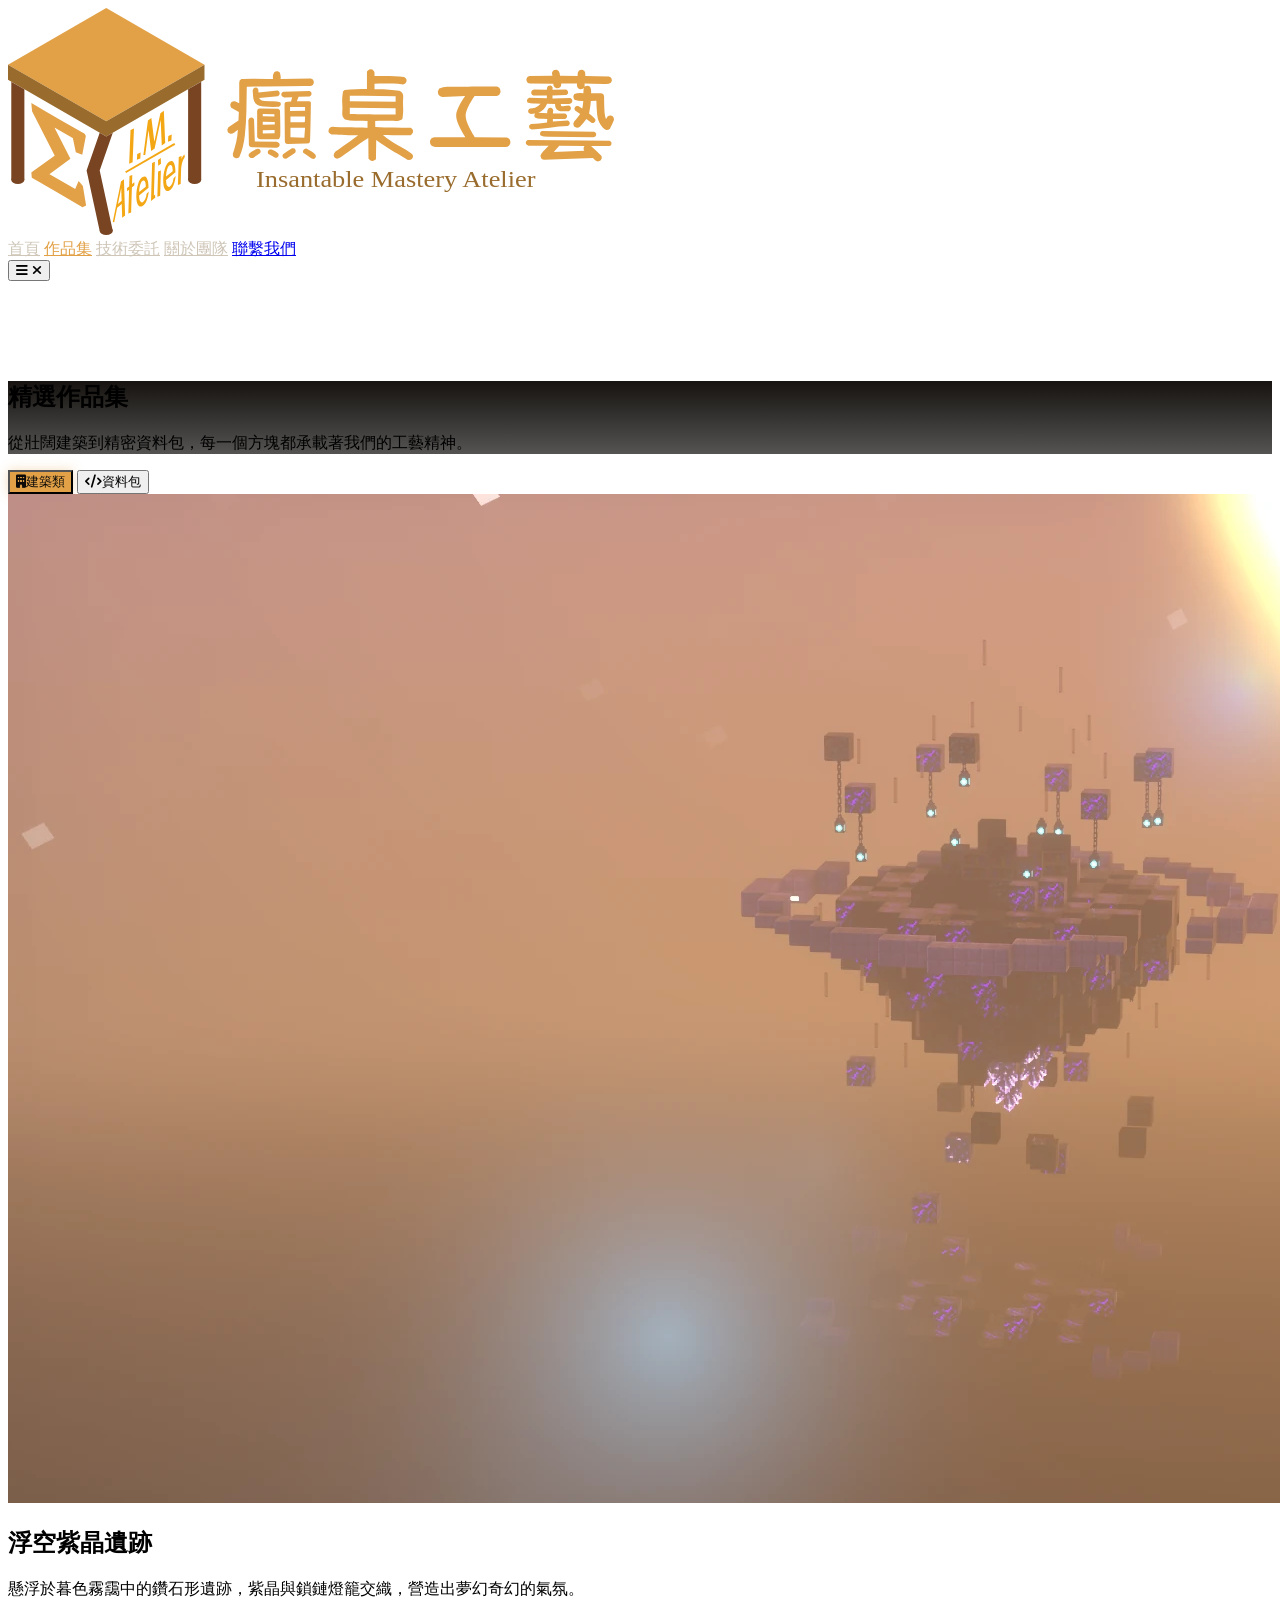
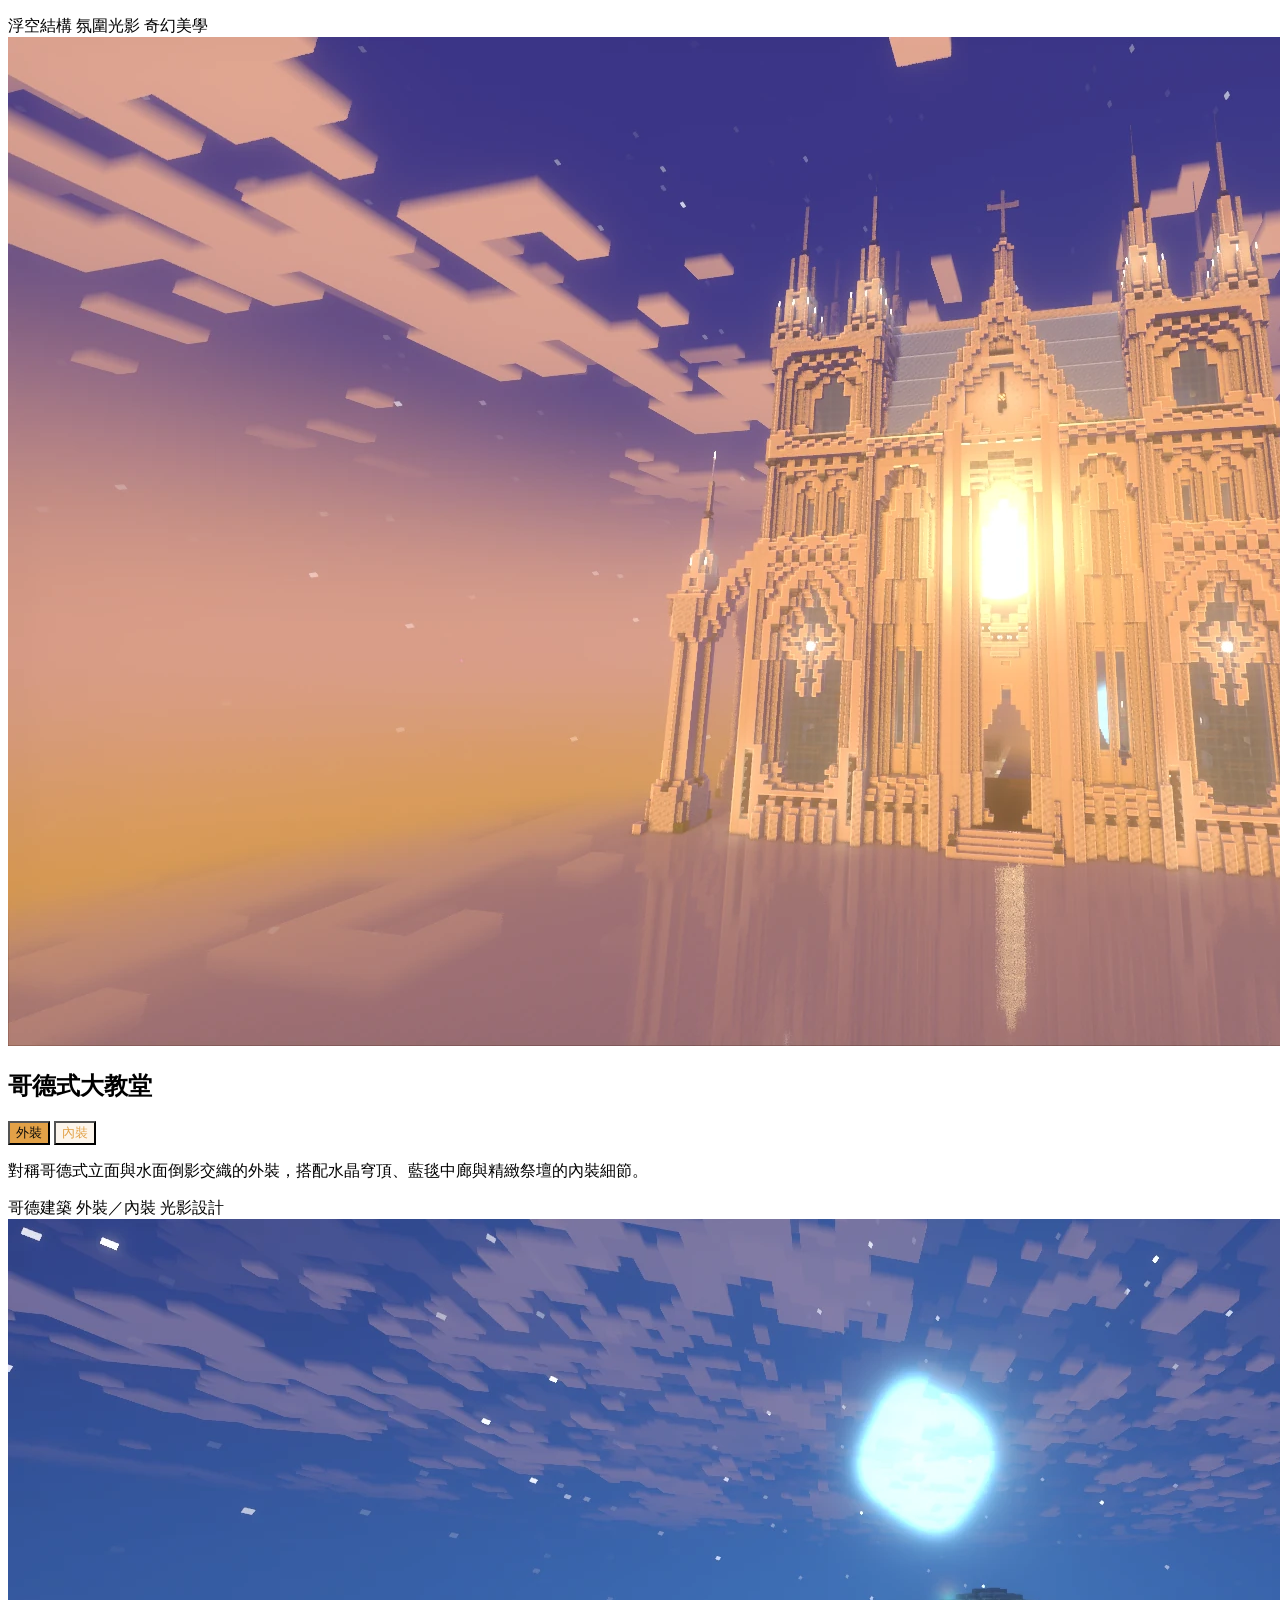
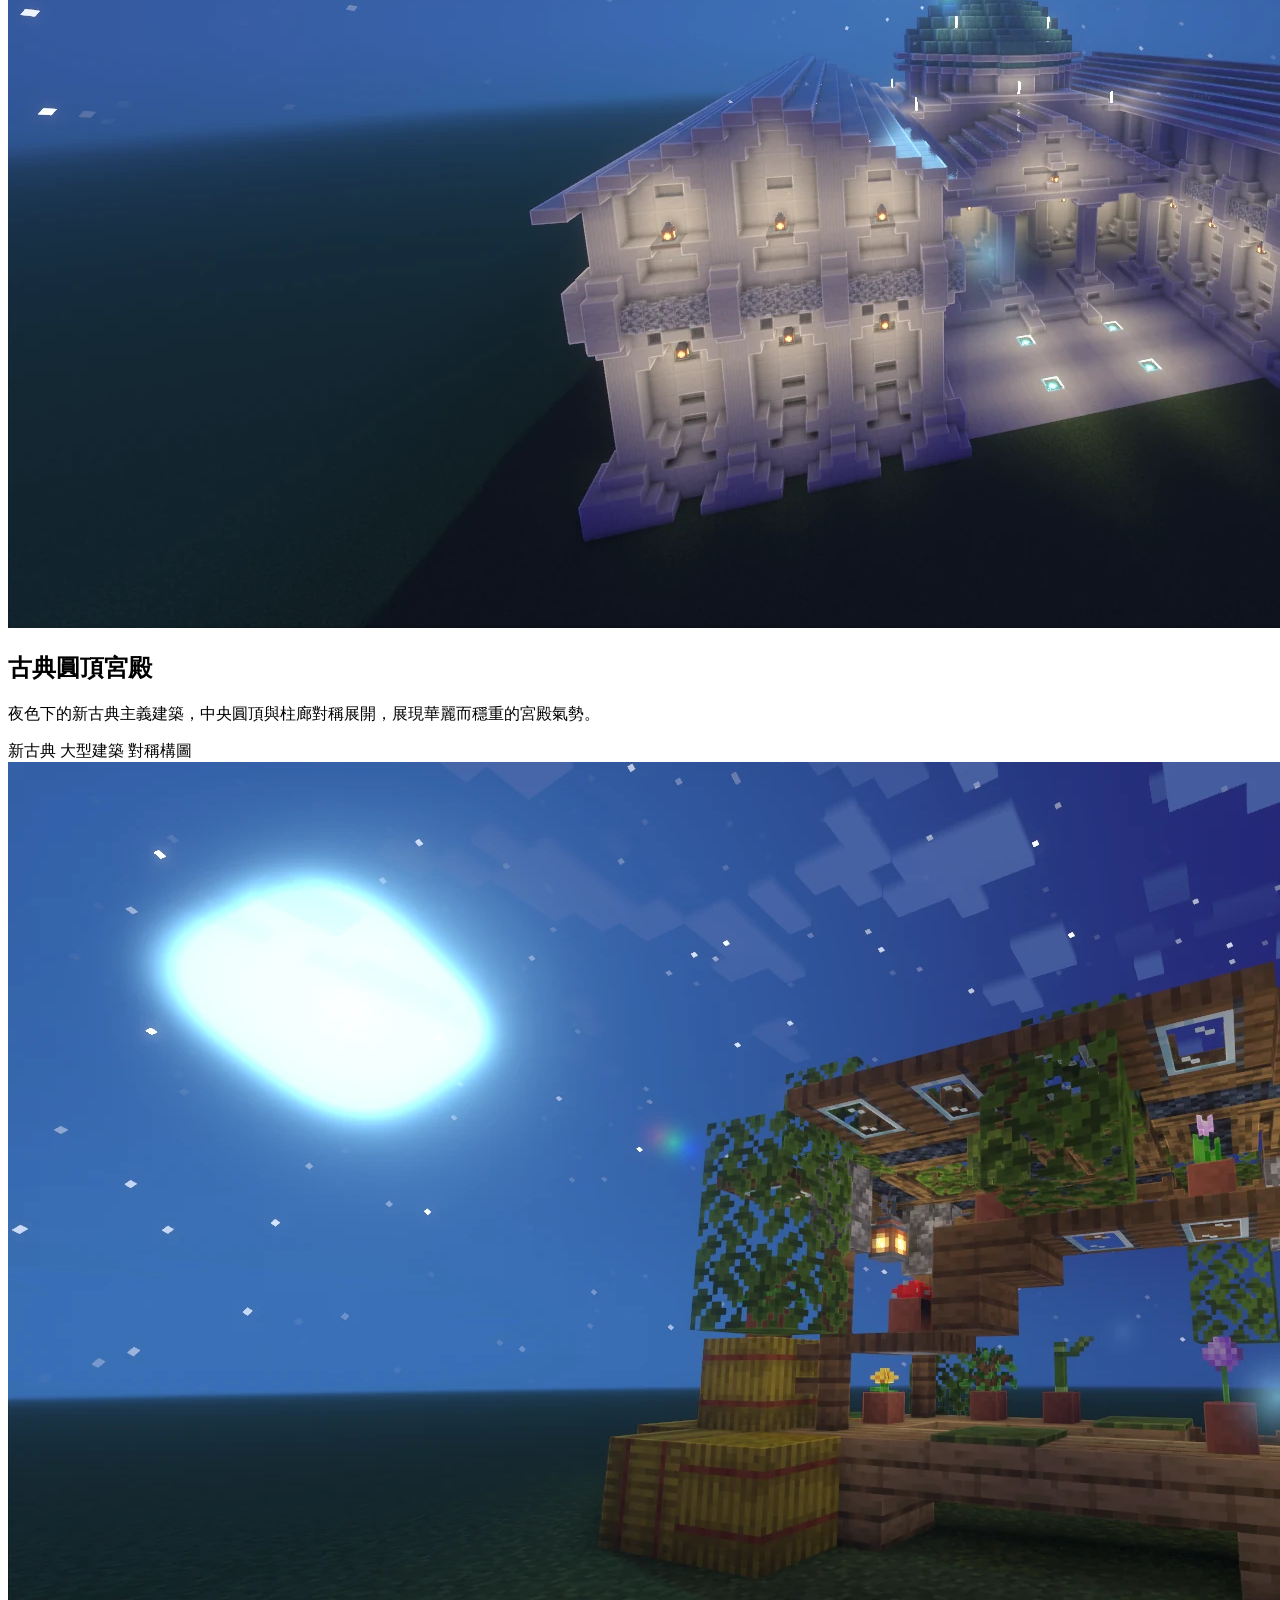
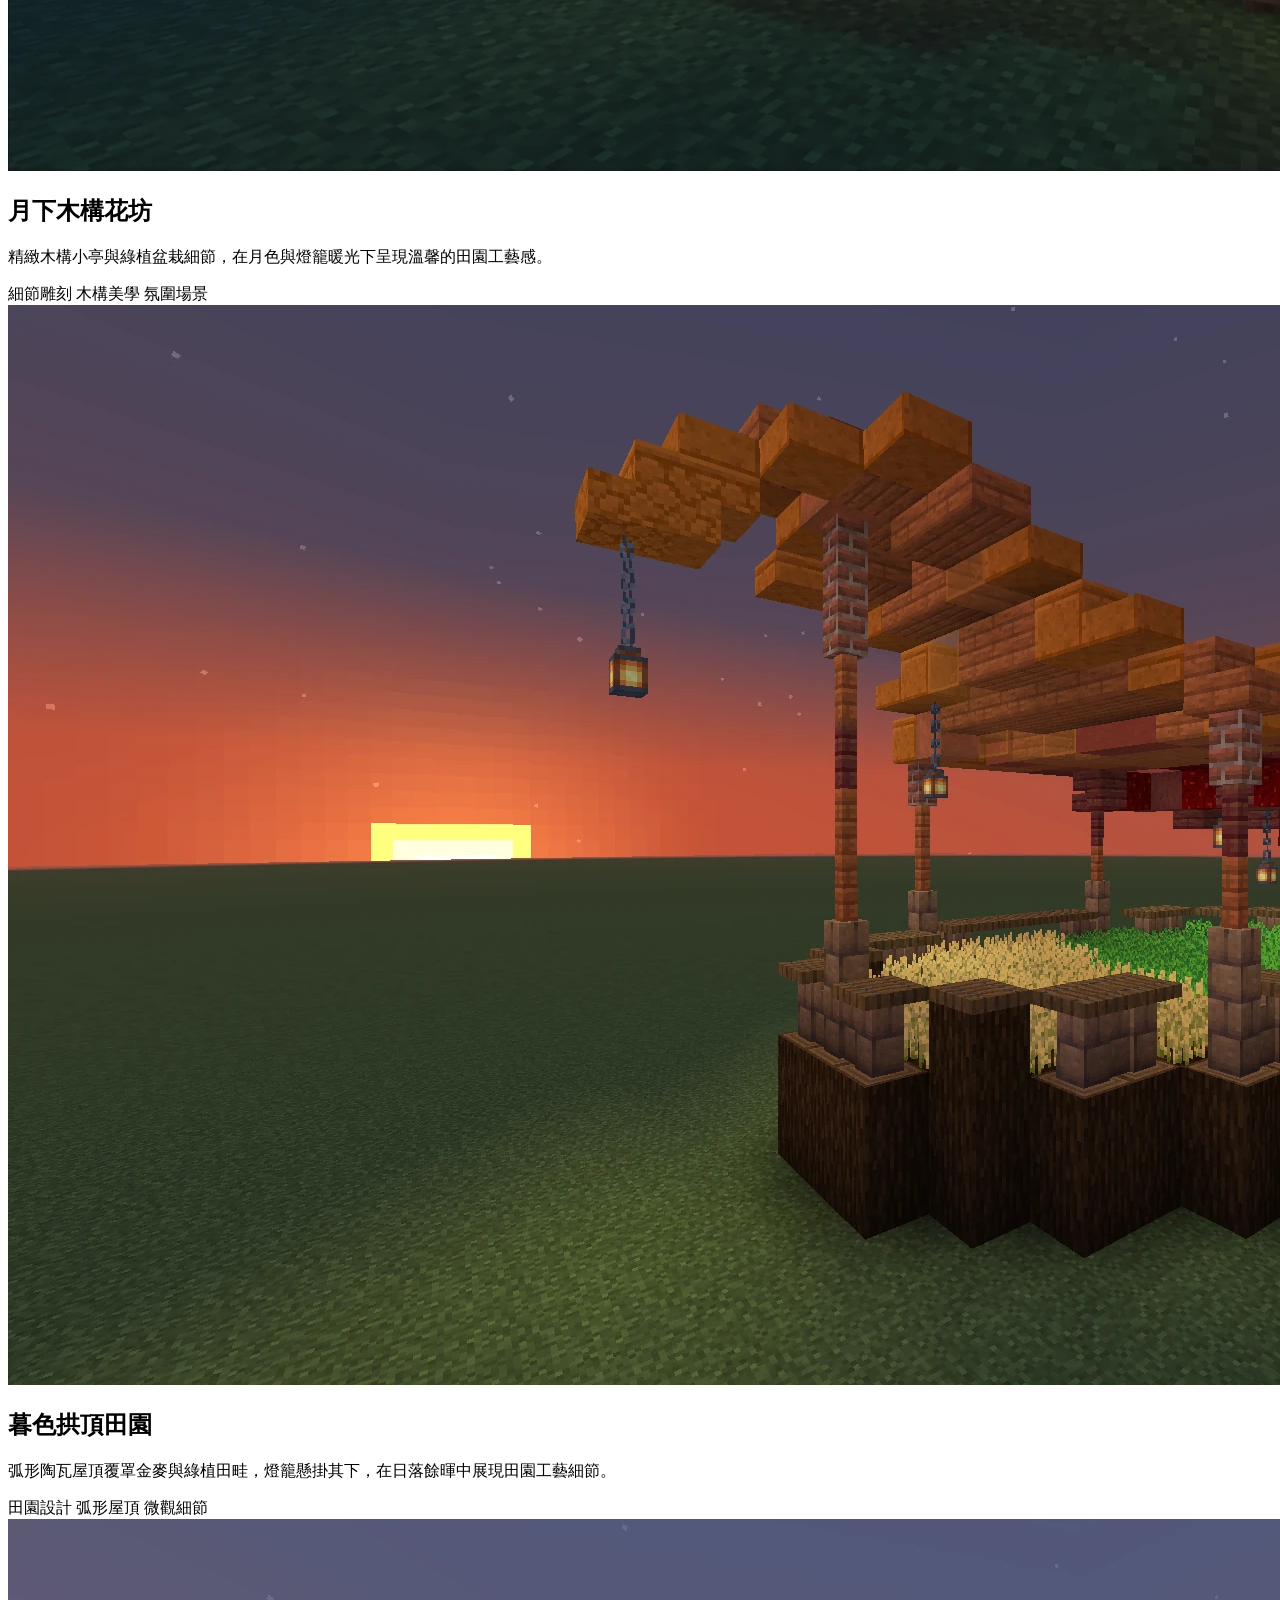
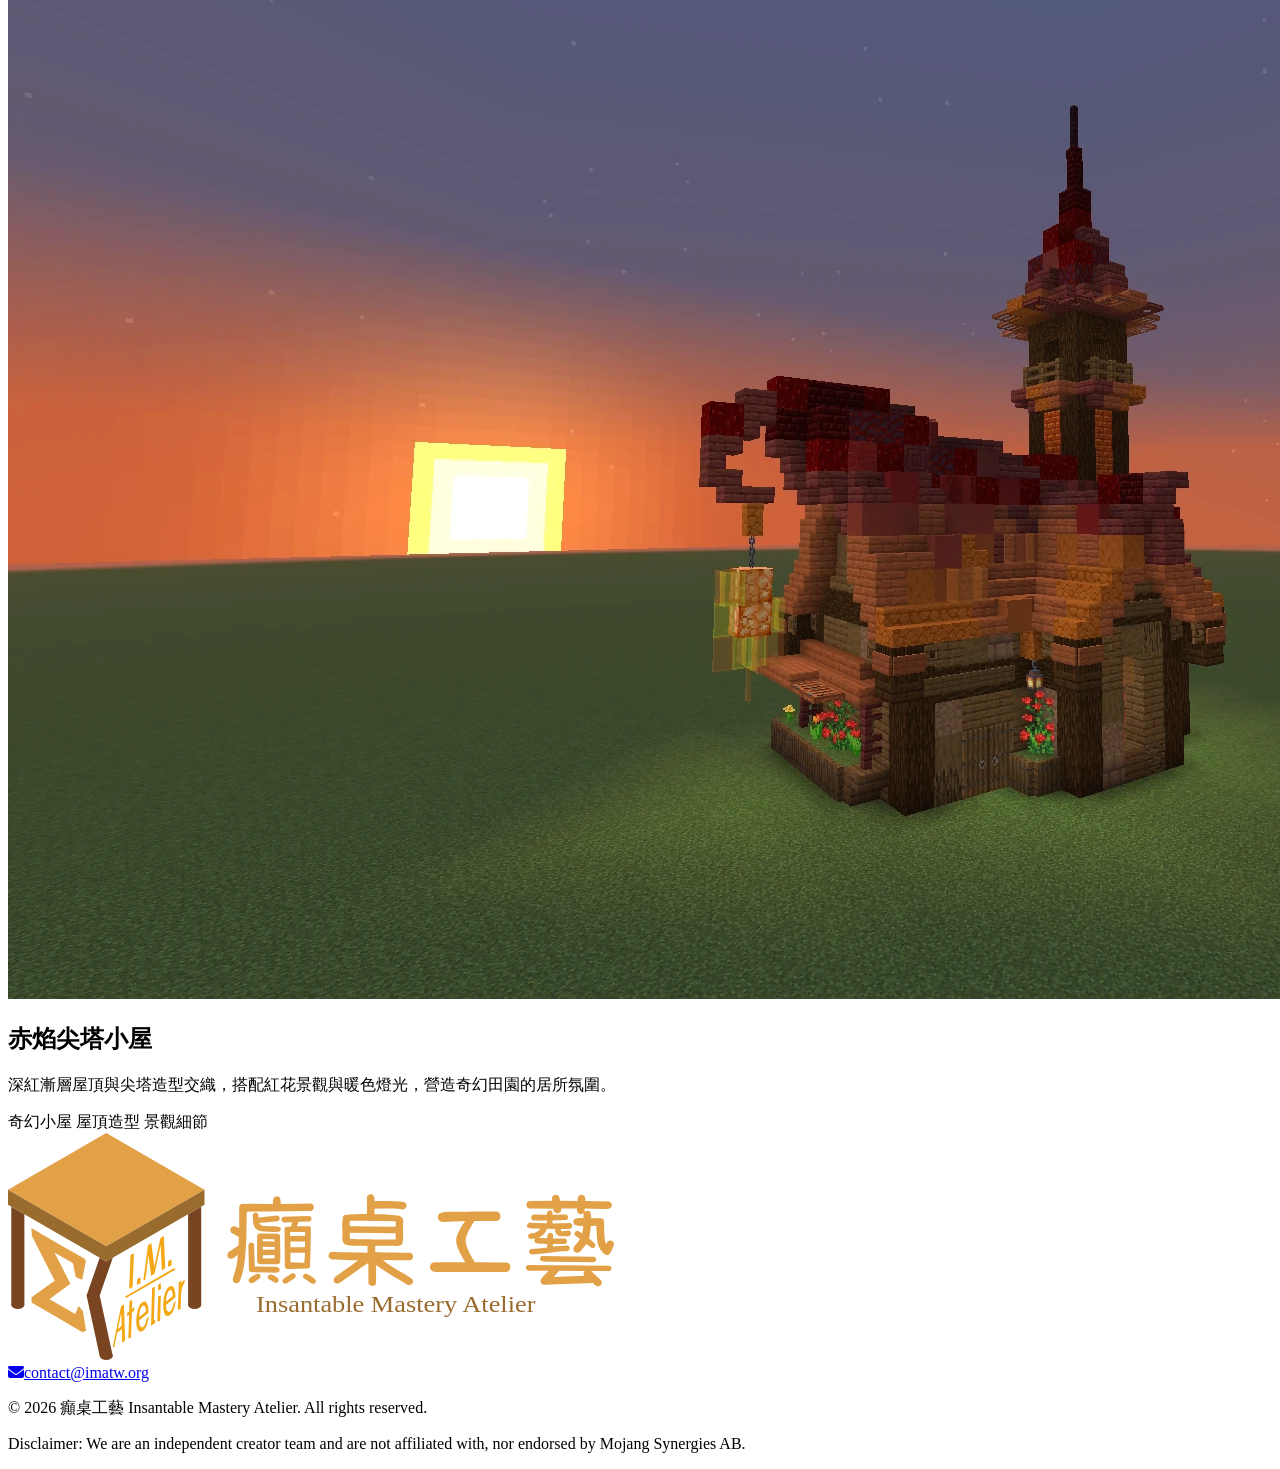
==== portfolio.html @ 4e40b164 "Initial commit" ====
<!DOCTYPE html>
<html lang="zh-Hant">
<head>
  <meta charset="UTF-8">
  <meta name="viewport" content="width=device-width, initial-scale=1.0">
  <meta name="description" content="癲桌工藝 IMA 精選作品集 — 建築類與資料包展示。">
  <title>作品集 | 癲桌工藝 IMA</title>

  <script src="https://cdn.tailwindcss.com"></script>
  <script>
    tailwind.config = {
      theme: {
        extend: {
          colors: {
            slate: {
              100: '#f5f0e8',
              300: '#cfc6b8',
              400: '#a89f90',
              500: '#7a7368',
              600: '#5c564c',
              800: '#2a241c',
              900: '#161310',
              950: '#0c0b09',
            },
            emerald: {
              400: '#f0c878',
              500: '#ebb86a',
              600: '#e2a147',
              800: '#996b2c',
              950: '#1f160c',
            },
            amber: {
              500: '#996b2c',
              600: '#7a5520',
            }
          }
        }
      }
    }
  </script>

  <link rel="icon" type="image/webp" href="assets/imgs/favicon.webp">
  <link rel="stylesheet" href="https://cdnjs.cloudflare.com/ajax/libs/font-awesome/6.5.1/css/all.min.css">
  <link rel="stylesheet" href="style.css">
</head>
<body class="bg-slate-950 text-slate-100 antialiased">

  <header id="navbar" class="fixed top-0 left-0 right-0 z-50 transition-all duration-300 navbar-scrolled">
    <nav class="max-w-7xl mx-auto px-4 sm:px-6 lg:px-8">
      <div class="flex items-center justify-between h-16 lg:h-20">

        <a href="index.html" class="flex items-center group">
          <img src="assets/imgs/Logos/logo1.svg" alt="癲桌工藝 I.M. Atelier" class="h-10 lg:h-12 w-auto group-hover:opacity-90 transition-opacity">
        </a>

        <div class="hidden md:flex items-center gap-8">
          <a href="index.html" class="nav-link text-sm font-medium">首頁</a>
          <a href="portfolio.html" class="nav-link nav-link-active text-sm font-medium">作品集</a>
          <a href="services.html" class="nav-link text-sm font-medium">技術委託</a>
          <a href="team.html" class="nav-link text-sm font-medium">關於團隊</a>
          <a href="mailto:contact@imatw.org"
             class="bg-emerald-600 hover:bg-emerald-500 text-slate-950 px-5 py-2 rounded-md text-sm font-semibold shadow-neon-emerald transition-all">
            聯繫我們
          </a>
        </div>

        <button id="mobile-menu-btn"
                class="md:hidden text-slate-300 hover:text-emerald-500 transition-colors p-2"
                aria-label="開啟選單"
                aria-expanded="false">
          <i id="menu-icon" class="fa-solid fa-bars text-xl"></i>
          <i id="close-icon" class="fa-solid fa-xmark text-xl hidden"></i>
        </button>
      </div>

      <div id="mobile-menu" class="mobile-menu md:hidden">
        <div class="flex flex-col gap-3 bg-slate-900/95 rounded-lg p-4 border border-emerald-600/20 shadow-lg">
          <a href="index.html" class="nav-link py-2 px-3 rounded">首頁</a>
          <a href="portfolio.html" class="nav-link nav-link-active py-2 px-3 rounded">作品集</a>
          <a href="services.html" class="nav-link py-2 px-3 rounded">技術委託</a>
          <a href="team.html" class="nav-link py-2 px-3 rounded">關於團隊</a>
          <a href="mailto:contact@imatw.org"
             class="bg-emerald-600 hover:bg-emerald-500 text-slate-950 px-5 py-2.5 rounded-md text-sm font-semibold text-center shadow-neon-emerald transition-all mt-1">
            聯繫我們
          </a>
        </div>
      </div>
    </nav>
  </header>

  <main class="page-main">
    <section class="page-banner bg-slate-900 border-b border-slate-800">
      <div class="max-w-7xl mx-auto px-4 sm:px-6 lg:px-8 py-16 text-center">
        <h1 class="text-3xl sm:text-4xl font-bold text-slate-100 mb-3">精選作品集</h1>
        <p class="text-slate-400 max-w-xl mx-auto">從壯闊建築到精密資料包，每一個方塊都承載著我們的工藝精神。</p>
      </div>
    </section>

    <section class="py-16 lg:py-24 bg-slate-950">
      <div class="max-w-7xl mx-auto px-4 sm:px-6 lg:px-8">

        <div class="flex flex-wrap justify-center gap-3 mb-10">
          <button class="tab-btn active px-6 py-2.5 rounded-md text-sm font-semibold bg-slate-900 text-slate-400"
                  data-tab="builds">
            <i class="fa-solid fa-building mr-2"></i>建築類
          </button>
          <button class="tab-btn px-6 py-2.5 rounded-md text-sm font-semibold bg-slate-900 text-slate-400"
                  data-tab="datapacks">
            <i class="fa-solid fa-code mr-2"></i>資料包
          </button>
        </div>

        <div id="panel-builds" class="portfolio-panel active">
          <div class="grid md:grid-cols-2 gap-8">

            <!-- Build 1 -->
            <article class="bg-slate-900 rounded-lg overflow-hidden card-lift shadow-neon-emerald border border-slate-800">
              <button type="button" class="lightbox-trigger aspect-video overflow-hidden w-full cursor-zoom-in block relative group" data-lightbox-src="assets/imgs/Builds/Build1.webp" data-lightbox-alt="浮空紫晶遺跡">
                <img src="assets/imgs/Builds/Build1.webp"
                     alt="浮空紫晶遺跡"
                     loading="lazy"
                     class="w-full h-full object-cover group-hover:scale-105 transition-transform duration-500 pointer-events-none">
                <span class="lightbox-hint"><i class="fa-solid fa-magnifying-glass-plus"></i></span>
              </button>
              <div class="p-6">
                <h2 class="text-xl font-bold text-slate-100 mb-2">浮空紫晶遺跡</h2>
                <p class="text-slate-400 text-sm leading-relaxed">
                  懸浮於暮色霧靄中的鑽石形遺跡，紫晶與鎖鏈燈籠交織，營造出夢幻奇幻的氣氛。
                </p>
                <div class="flex flex-wrap gap-2 mt-4">
                  <span class="text-xs bg-emerald-600/20 text-emerald-500 px-3 py-1 rounded-full">浮空結構</span>
                  <span class="text-xs bg-emerald-600/20 text-emerald-500 px-3 py-1 rounded-full">氛圍光影</span>
                  <span class="text-xs bg-emerald-600/20 text-emerald-500 px-3 py-1 rounded-full">奇幻美學</span>
                </div>
              </div>
            </article>

            <!-- Build 2：外裝 / 內裝 -->
            <article class="bg-slate-900 rounded-lg overflow-hidden card-lift shadow-neon-emerald border border-slate-800" data-build-view>
              <button type="button" class="lightbox-trigger aspect-video overflow-hidden relative w-full cursor-zoom-in block group" data-lightbox-dynamic="true">
                <img src="assets/imgs/Builds/Build2.webp"
                     alt="哥德式大教堂 — 外裝"
                     loading="lazy"
                     data-view="exterior"
                     class="build-view-img active absolute inset-0 w-full h-full object-cover pointer-events-none">
                <img src="assets/imgs/Builds/Build2Inside.webp"
                     alt="哥德式大教堂 — 內裝"
                     loading="lazy"
                     data-view="interior"
                     class="build-view-img absolute inset-0 w-full h-full object-cover pointer-events-none">
                <span class="lightbox-hint"><i class="fa-solid fa-magnifying-glass-plus"></i></span>
              </button>
              <div class="p-6">
                <div class="flex items-center justify-between gap-3 mb-3 flex-wrap">
                  <h2 class="text-xl font-bold text-slate-100">哥德式大教堂</h2>
                  <div class="flex gap-2">
                    <button type="button" class="build-view-btn active text-xs px-3 py-1 rounded-full font-semibold" data-view="exterior">外裝</button>
                    <button type="button" class="build-view-btn text-xs px-3 py-1 rounded-full font-semibold" data-view="interior">內裝</button>
                  </div>
                </div>
                <p class="text-slate-400 text-sm leading-relaxed">
                  對稱哥德式立面與水面倒影交織的外裝，搭配水晶穹頂、藍毯中廊與精緻祭壇的內裝細節。
                </p>
                <div class="flex flex-wrap gap-2 mt-4">
                  <span class="text-xs bg-amber-600/20 text-amber-500 px-3 py-1 rounded-full">哥德建築</span>
                  <span class="text-xs bg-amber-600/20 text-amber-500 px-3 py-1 rounded-full">外裝／內裝</span>
                  <span class="text-xs bg-amber-600/20 text-amber-500 px-3 py-1 rounded-full">光影設計</span>
                </div>
              </div>
            </article>

            <!-- Build 3 -->
            <article class="bg-slate-900 rounded-lg overflow-hidden card-lift shadow-neon-emerald border border-slate-800">
              <button type="button" class="lightbox-trigger aspect-video overflow-hidden w-full cursor-zoom-in block relative group" data-lightbox-src="assets/imgs/Builds/Build3.webp" data-lightbox-alt="古典圓頂宮殿">
                <img src="assets/imgs/Builds/Build3.webp"
                     alt="古典圓頂宮殿"
                     loading="lazy"
                     class="w-full h-full object-cover group-hover:scale-105 transition-transform duration-500 pointer-events-none">
                <span class="lightbox-hint"><i class="fa-solid fa-magnifying-glass-plus"></i></span>
              </button>
              <div class="p-6">
                <h2 class="text-xl font-bold text-slate-100 mb-2">古典圓頂宮殿</h2>
                <p class="text-slate-400 text-sm leading-relaxed">
                  夜色下的新古典主義建築，中央圓頂與柱廊對稱展開，展現華麗而穩重的宮殿氣勢。
                </p>
                <div class="flex flex-wrap gap-2 mt-4">
                  <span class="text-xs bg-emerald-600/20 text-emerald-500 px-3 py-1 rounded-full">新古典</span>
                  <span class="text-xs bg-emerald-600/20 text-emerald-500 px-3 py-1 rounded-full">大型建築</span>
                  <span class="text-xs bg-emerald-600/20 text-emerald-500 px-3 py-1 rounded-full">對稱構圖</span>
                </div>
              </div>
            </article>

            <!-- Build 4 -->
            <article class="bg-slate-900 rounded-lg overflow-hidden card-lift shadow-neon-emerald border border-slate-800">
              <button type="button" class="lightbox-trigger aspect-video overflow-hidden w-full cursor-zoom-in block relative group" data-lightbox-src="assets/imgs/Builds/Build4.webp" data-lightbox-alt="月下木構花坊">
                <img src="assets/imgs/Builds/Build4.webp"
                     alt="月下木構花坊"
                     loading="lazy"
                     class="w-full h-full object-cover group-hover:scale-105 transition-transform duration-500 pointer-events-none">
                <span class="lightbox-hint"><i class="fa-solid fa-magnifying-glass-plus"></i></span>
              </button>
              <div class="p-6">
                <h2 class="text-xl font-bold text-slate-100 mb-2">月下木構花坊</h2>
                <p class="text-slate-400 text-sm leading-relaxed">
                  精緻木構小亭與綠植盆栽細節，在月色與燈籠暖光下呈現溫馨的田園工藝感。
                </p>
                <div class="flex flex-wrap gap-2 mt-4">
                  <span class="text-xs bg-emerald-600/20 text-emerald-500 px-3 py-1 rounded-full">細節雕刻</span>
                  <span class="text-xs bg-emerald-600/20 text-emerald-500 px-3 py-1 rounded-full">木構美學</span>
                  <span class="text-xs bg-emerald-600/20 text-emerald-500 px-3 py-1 rounded-full">氛圍場景</span>
                </div>
              </div>
            </article>

            <!-- Build 5 -->
            <article class="bg-slate-900 rounded-lg overflow-hidden card-lift shadow-neon-emerald border border-slate-800">
              <button type="button" class="lightbox-trigger aspect-video overflow-hidden w-full cursor-zoom-in block relative group" data-lightbox-src="assets/imgs/Builds/Build5.webp" data-lightbox-alt="暮色拱頂田園">
                <img src="assets/imgs/Builds/Build5.webp"
                     alt="暮色拱頂田園"
                     loading="lazy"
                     class="w-full h-full object-cover group-hover:scale-105 transition-transform duration-500 pointer-events-none">
                <span class="lightbox-hint"><i class="fa-solid fa-magnifying-glass-plus"></i></span>
              </button>
              <div class="p-6">
                <h2 class="text-xl font-bold text-slate-100 mb-2">暮色拱頂田園</h2>
                <p class="text-slate-400 text-sm leading-relaxed">
                  弧形陶瓦屋頂覆罩金麥與綠植田畦，燈籠懸掛其下，在日落餘暉中展現田園工藝細節。
                </p>
                <div class="flex flex-wrap gap-2 mt-4">
                  <span class="text-xs bg-emerald-600/20 text-emerald-500 px-3 py-1 rounded-full">田園設計</span>
                  <span class="text-xs bg-emerald-600/20 text-emerald-500 px-3 py-1 rounded-full">弧形屋頂</span>
                  <span class="text-xs bg-emerald-600/20 text-emerald-500 px-3 py-1 rounded-full">微觀細節</span>
                </div>
              </div>
            </article>

            <!-- Build 6 -->
            <article class="bg-slate-900 rounded-lg overflow-hidden card-lift shadow-neon-emerald border border-slate-800">
              <button type="button" class="lightbox-trigger aspect-video overflow-hidden w-full cursor-zoom-in block relative group" data-lightbox-src="assets/imgs/Builds/Build6.webp" data-lightbox-alt="赤焰尖塔小屋">
                <img src="assets/imgs/Builds/Build6.webp"
                     alt="赤焰尖塔小屋"
                     loading="lazy"
                     class="w-full h-full object-cover group-hover:scale-105 transition-transform duration-500 pointer-events-none">
                <span class="lightbox-hint"><i class="fa-solid fa-magnifying-glass-plus"></i></span>
              </button>
              <div class="p-6">
                <h2 class="text-xl font-bold text-slate-100 mb-2">赤焰尖塔小屋</h2>
                <p class="text-slate-400 text-sm leading-relaxed">
                  深紅漸層屋頂與尖塔造型交織，搭配紅花景觀與暖色燈光，營造奇幻田園的居所氛圍。
                </p>
                <div class="flex flex-wrap gap-2 mt-4">
                  <span class="text-xs bg-amber-600/20 text-amber-500 px-3 py-1 rounded-full">奇幻小屋</span>
                  <span class="text-xs bg-amber-600/20 text-amber-500 px-3 py-1 rounded-full">屋頂造型</span>
                  <span class="text-xs bg-amber-600/20 text-amber-500 px-3 py-1 rounded-full">景觀細節</span>
                </div>
              </div>
            </article>

          </div>
        </div>

        <div id="panel-datapacks" class="portfolio-panel">
          <div class="grid md:grid-cols-2 gap-8">

            <article class="bg-slate-900 rounded-lg overflow-hidden card-lift shadow-neon-emerald border border-slate-800 md:col-span-2 max-w-3xl mx-auto w-full">
              <button type="button" class="lightbox-trigger aspect-video overflow-hidden w-full cursor-zoom-in block relative group" data-lightbox-src="assets/imgs/Datapack/VillagerRun.webp" data-lightbox-alt="Villager Run — 速通精靈">
                <img src="assets/imgs/Datapack/VillagerRun.webp"
                     alt="Villager Run — 速通精靈"
                     loading="lazy"
                     class="w-full h-full object-cover group-hover:scale-105 transition-transform duration-500 pointer-events-none">
                <span class="lightbox-hint"><i class="fa-solid fa-magnifying-glass-plus"></i></span>
              </button>
              <div class="p-6">
                <h2 class="text-xl font-bold text-slate-100 mb-2">Villager Run · 速通精靈</h2>
                <p class="text-slate-400 text-sm leading-relaxed mb-4">
                  村民速通挑戰資料包：即時計時、目標追蹤與關卡流程整合，把村莊跑酷打造成可量化的競技體驗。
                </p>
                <div class="flex flex-wrap gap-2">
                  <span class="text-xs bg-emerald-600/20 text-emerald-500 px-3 py-1 rounded-full">速通計時</span>
                  <span class="text-xs bg-emerald-600/20 text-emerald-500 px-3 py-1 rounded-full">資料包機制</span>
                  <span class="text-xs bg-emerald-600/20 text-emerald-500 px-3 py-1 rounded-full">HUD 整合</span>
                </div>
              </div>
            </article>

          </div>
        </div>

      </div>
    </section>
  </main>

  <!-- Lightbox -->
  <div id="lightbox" class="lightbox" hidden aria-hidden="true" role="dialog" aria-modal="true" aria-label="圖片預覽">
    <button type="button" id="lightbox-close" class="lightbox-close" aria-label="關閉預覽">
      <i class="fa-solid fa-xmark"></i>
    </button>
    <img id="lightbox-img" src="" alt="">
    <p id="lightbox-caption" class="lightbox-caption"></p>
  </div>

  <footer class="bg-slate-900 border-t border-slate-800 py-12">
    <div class="max-w-7xl mx-auto px-4 sm:px-6 lg:px-8 text-center">
      <div class="flex items-center justify-center mb-4">
        <img src="assets/imgs/Logos/logo1.svg" alt="癲桌工藝 I.M. Atelier" class="h-10 w-auto">
      </div>

      <a href="mailto:contact@imatw.org"
         class="text-emerald-500 hover:text-emerald-400 transition-colors text-sm inline-flex items-center gap-2 mb-6">
        <i class="fa-solid fa-envelope"></i>contact@imatw.org
      </a>

      <p class="text-slate-500 text-xs mb-2">
        © 2026 癲桌工藝 Insantable Mastery Atelier. All rights reserved.
      </p>
      <p class="text-slate-600 text-[11px] max-w-lg mx-auto leading-relaxed">
        Disclaimer: We are an independent creator team and are not affiliated with, nor endorsed by Mojang Synergies AB.
      </p>
    </div>
  </footer>

  <script src="script.js"></script>
</body>
</html>
---- style.css ----
/* ============================================
   癲桌工藝 IMA — Custom Styles
   Palette: #e2a147 (primary) · #996b2c (secondary)
   ============================================ */

:root {
  --bg-primary: #0c0b09;
  --bg-card: #161310;
  --brand: #e2a147;
  --brand-light: #ebb86a;
  --brand-dark: #c9892e;
  --brand-glow: rgba(226, 161, 71, 0.5);
  --brand-glow-soft: rgba(226, 161, 71, 0.22);
  --brand-shadow: rgba(226, 161, 71, 0.35);
  --accent: #996b2c;
  --accent-deep: #7a5520;
  --text-primary: #f5f0e8;
  --text-muted: #a89f90;
  --scrollbar-track: #161310;
  --scrollbar-thumb: #996b2c;
  --scrollbar-thumb-hover: #e2a147;
}

html {
  scroll-behavior: smooth;
}

/* ── Neon Text (gold glow) ── */
.neon-text-emerald {
  color: var(--brand);
  text-shadow:
    0 0 10px var(--brand-glow),
    0 0 20px var(--brand-glow-soft),
    0 0 40px rgba(226, 161, 71, 0.12);
}

/* ── Hover Glow ── */
.shadow-neon-emerald {
  transition: box-shadow 0.3s ease, transform 0.3s ease;
}

.shadow-neon-emerald:hover {
  box-shadow: 0 0 15px var(--brand-shadow);
}

/* ── Custom Scrollbar ── */
::-webkit-scrollbar {
  width: 10px;
}

::-webkit-scrollbar-track {
  background: var(--scrollbar-track);
}

::-webkit-scrollbar-thumb {
  background: var(--scrollbar-thumb);
  border-radius: 5px;
  border: 2px solid var(--scrollbar-track);
}

::-webkit-scrollbar-thumb:hover {
  background: var(--scrollbar-thumb-hover);
}

* {
  scrollbar-width: thin;
  scrollbar-color: var(--scrollbar-thumb) var(--scrollbar-track);
}

/* ── Navbar Glassmorphism ── */
#navbar nav {
  position: relative;
}

.navbar-scrolled {
  backdrop-filter: blur(12px);
  -webkit-backdrop-filter: blur(12px);
  background-color: rgba(12, 11, 9, 0.85) !important;
  border-bottom: 1px solid rgba(226, 161, 71, 0.12);
}

/* ── Mobile Menu (absolute: closed = no height) ── */
.mobile-menu {
  position: absolute;
  left: 1rem;
  right: 1rem;
  top: 100%;
  z-index: 60;
  max-height: 0;
  overflow: hidden;
  opacity: 0;
  visibility: hidden;
  pointer-events: none;
  padding-bottom: 0;
  transform: translateY(-6px);
  transition: opacity 0.25s ease, visibility 0.25s ease, transform 0.25s ease, max-height 0.25s ease;
}

.mobile-menu.open {
  max-height: 24rem;
  opacity: 1;
  visibility: visible;
  pointer-events: auto;
  padding-bottom: 1rem;
  transform: translateY(0);
}

@media (min-width: 640px) {
  .mobile-menu {
    left: 1.5rem;
    right: 1.5rem;
  }
}

@media (min-width: 1024px) {
  .mobile-menu {
    left: 2rem;
    right: 2rem;
  }
}

/* ── Portfolio Tab Active ── */
.tab-btn {
  transition: all 0.3s ease;
}

.tab-btn.active {
  background-color: var(--brand);
  color: #0c0b09;
  box-shadow: 0 0 12px rgba(226, 161, 71, 0.35);
}

.tab-btn:not(.active):hover {
  background-color: rgba(226, 161, 71, 0.15);
  color: var(--brand);
}

/* ── Portfolio Panel Fade ── */
.portfolio-panel {
  display: none;
  opacity: 0;
  animation: none;
}

.portfolio-panel.active {
  display: block;
  animation: fadeIn 0.4s ease forwards;
}

@keyframes fadeIn {
  from {
    opacity: 0;
    transform: translateY(10px);
  }
  to {
    opacity: 1;
    transform: translateY(0);
  }
}

/* ── Hero Background Overlay ── */
.hero-bg {
  background-image: url('assets/imgs/Banner.webp');
  background-size: cover;
  background-position: center;
  background-attachment: fixed;
}

.hero-overlay {
  background: linear-gradient(
    180deg,
    rgba(12, 11, 9, 0.5) 0%,
    rgba(12, 11, 9, 0.55) 50%,
    rgba(12, 11, 9, 0.7) 100%
  );
}

.hero-logo {
  filter: drop-shadow(0 0 18px rgba(226, 161, 71, 0.35));
}

/* ── Card Hover Lift ── */
.card-lift {
  transition: transform 0.3s ease, box-shadow 0.3s ease;
}

.card-lift:hover {
  transform: translateY(-4px);
}

/* ── Collapsible Partner Deal ── */
.partner-toggle summary {
  cursor: pointer;
  list-style: none;
}

.partner-toggle summary::-webkit-details-marker {
  display: none;
}

.partner-toggle[open] .chevron-icon {
  transform: rotate(180deg);
}

.chevron-icon {
  transition: transform 0.3s ease;
}

/* ── Process Steps ── */
.process-step {
  position: relative;
}

.process-step:not(:last-child)::after {
  content: '➔';
  position: absolute;
  right: -1.25rem;
  top: 50%;
  transform: translateY(-50%);
  color: var(--accent);
  font-size: 1rem;
}

@media (max-width: 768px) {
  .process-step:not(:last-child)::after {
    display: none;
  }
}

/* ── Team Card Pixel Border ── */
.team-card {
  border: 2px solid rgba(226, 161, 71, 0.25);
  position: relative;
}

.team-card::before {
  content: '';
  position: absolute;
  top: -2px;
  left: -2px;
  width: 12px;
  height: 12px;
  background: var(--brand);
}

.team-card::after {
  content: '';
  position: absolute;
  bottom: -2px;
  right: -2px;
  width: 12px;
  height: 12px;
  background: var(--accent);
}

.team-stat {
  white-space: nowrap;
  overflow-x: auto;
  max-width: 100%;
  scrollbar-width: none;
}

.team-stat::-webkit-scrollbar {
  display: none;
}

/* ── EULA Compliance Banner ── */
.eula-notice {
  border-left: 3px solid var(--accent);
}

/* ── Multi-page Layout ── */
.page-main {
  padding-top: 4rem;
}

@media (min-width: 1024px) {
  .page-main {
    padding-top: 5rem;
  }
}

.page-banner {
  background: linear-gradient(
    180deg,
    rgba(22, 19, 16, 1) 0%,
    rgba(12, 11, 9, 0.7) 100%
  );
}

/* ── Navigation Links ── */
.nav-link {
  color: #cfc6b8;
  transition: color 0.2s ease, background-color 0.2s ease;
}

.nav-link:hover {
  color: var(--brand);
}

.nav-link-active {
  color: var(--brand) !important;
}

.mobile-menu .nav-link:hover {
  background-color: rgba(226, 161, 71, 0.1);
}

.mobile-menu .nav-link-active {
  background-color: rgba(226, 161, 71, 0.15);
}

/* ── Build Exterior / Interior Toggle ── */
.build-view-btn {
  transition: all 0.25s ease;
}

.build-view-btn.active {
  background-color: var(--brand);
  color: #0c0b09;
}

.build-view-btn:not(.active) {
  background-color: rgba(226, 161, 71, 0.1);
  color: var(--brand);
}

.build-view-btn:not(.active):hover {
  background-color: rgba(226, 161, 71, 0.2);
}

.build-view-img {
  display: none;
}

.build-view-img.active {
  display: block;
  animation: fadeIn 0.35s ease forwards;
}

/* ── Lightbox Preview ── */
.lightbox-trigger {
  border: 0;
  padding: 0;
  background: transparent;
}

.lightbox-hint {
  position: absolute;
  right: 0.75rem;
  bottom: 0.75rem;
  width: 2.25rem;
  height: 2.25rem;
  display: flex;
  align-items: center;
  justify-content: center;
  border-radius: 9999px;
  background: rgba(12, 11, 9, 0.65);
  color: var(--brand);
  font-size: 0.85rem;
  opacity: 0;
  transition: opacity 0.25s ease;
  pointer-events: none;
}

.lightbox-trigger:hover .lightbox-hint,
.lightbox-trigger:focus-visible .lightbox-hint {
  opacity: 1;
}

.lightbox {
  position: fixed;
  inset: 0;
  z-index: 100;
  display: flex;
  flex-direction: column;
  align-items: center;
  justify-content: center;
  gap: 0.75rem;
  padding: 1.5rem;
  background: rgba(12, 11, 9, 0.92);
  backdrop-filter: blur(8px);
  -webkit-backdrop-filter: blur(8px);
  opacity: 0;
  visibility: hidden;
  transition: opacity 0.25s ease, visibility 0.25s ease;
}

.lightbox.open {
  opacity: 1;
  visibility: visible;
}

.lightbox[hidden] {
  display: none;
}

.lightbox.open[hidden] {
  display: flex;
}

.lightbox img {
  max-width: min(96vw, 1280px);
  max-height: calc(100vh - 6rem);
  width: auto;
  height: auto;
  object-fit: contain;
  border-radius: 0.5rem;
  box-shadow: 0 0 40px rgba(226, 161, 71, 0.2);
  transform: scale(0.96);
  transition: transform 0.25s ease;
}

.lightbox.open img {
  transform: scale(1);
}

.lightbox-caption {
  color: #cfc6b8;
  font-size: 0.875rem;
  text-align: center;
  max-width: 90vw;
}

.lightbox-close {
  position: absolute;
  top: 1rem;
  right: 1rem;
  width: 2.75rem;
  height: 2.75rem;
  border: 0;
  border-radius: 9999px;
  background: rgba(226, 161, 71, 0.15);
  color: var(--brand);
  font-size: 1.25rem;
  cursor: pointer;
  transition: background 0.2s ease, transform 0.2s ease;
}

.lightbox-close:hover {
  background: rgba(226, 161, 71, 0.3);
  transform: scale(1.05);
}

body.lightbox-open {
  overflow: hidden;
}
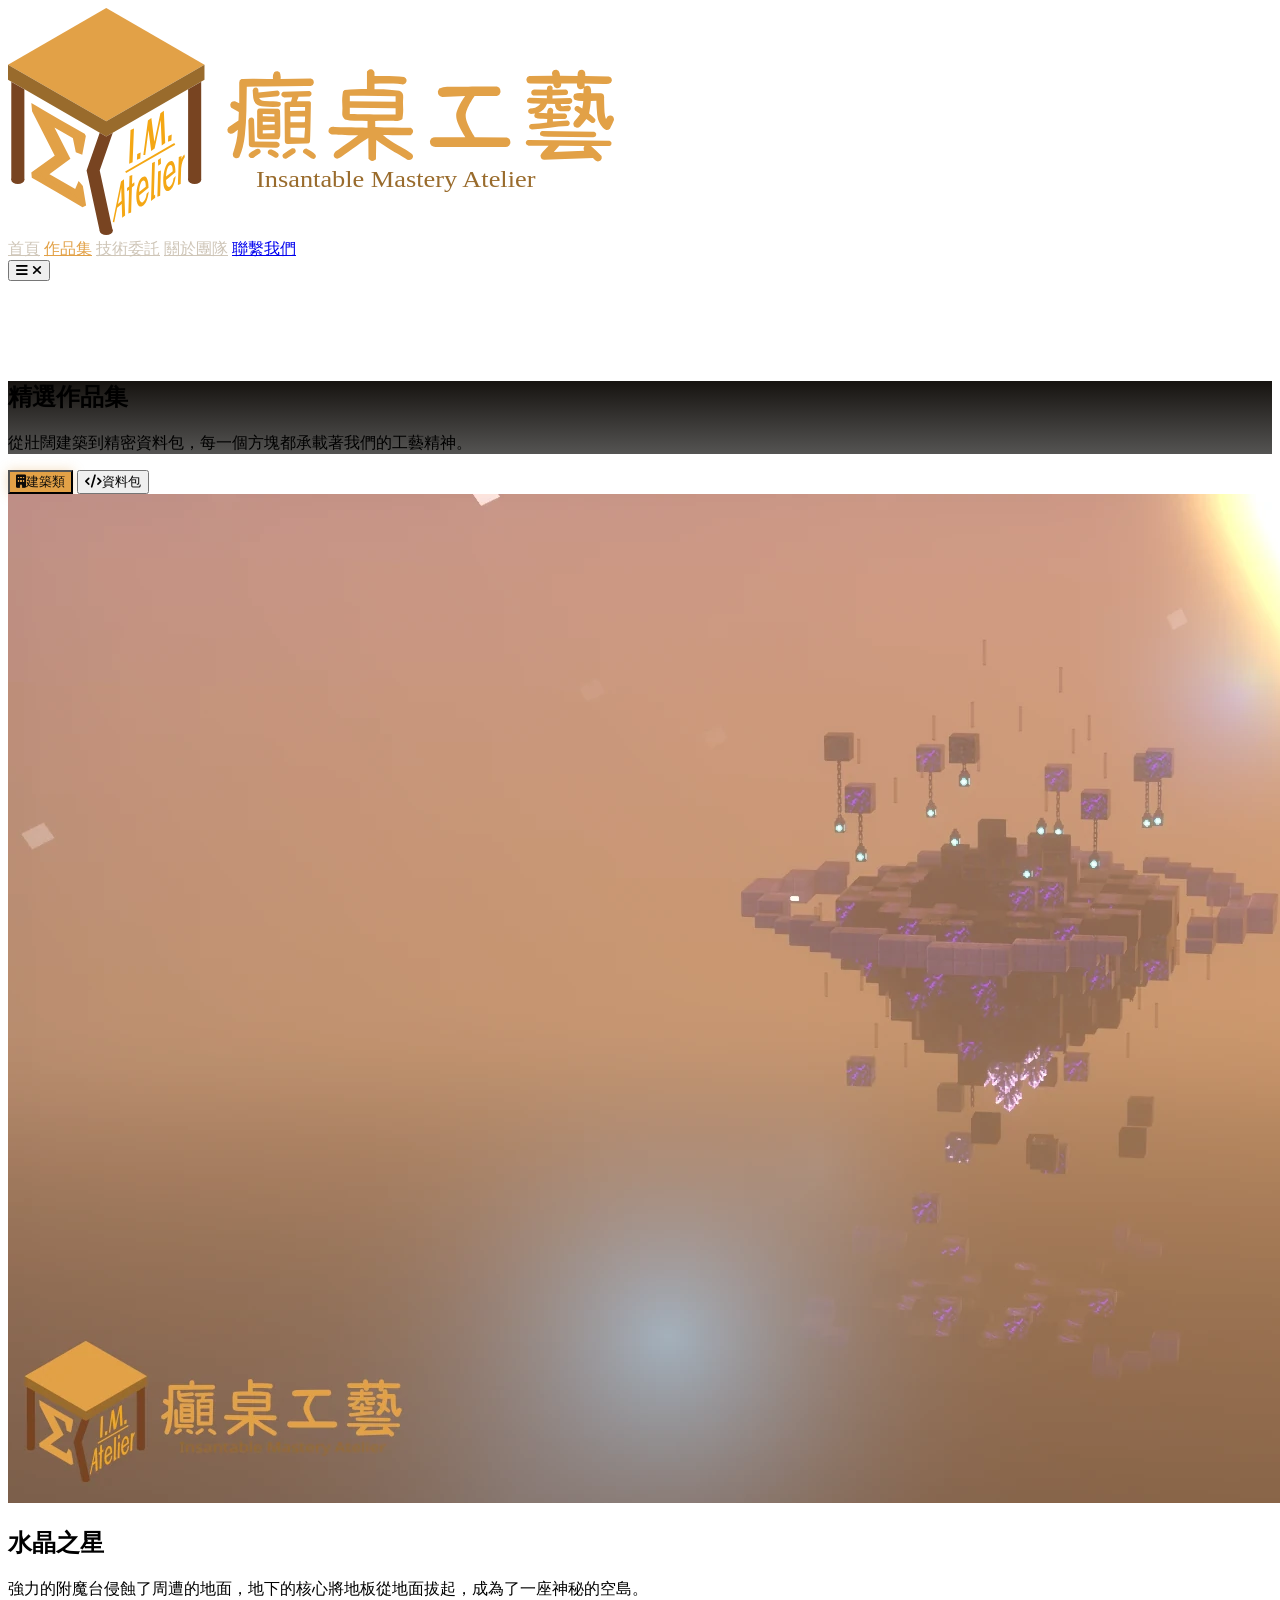
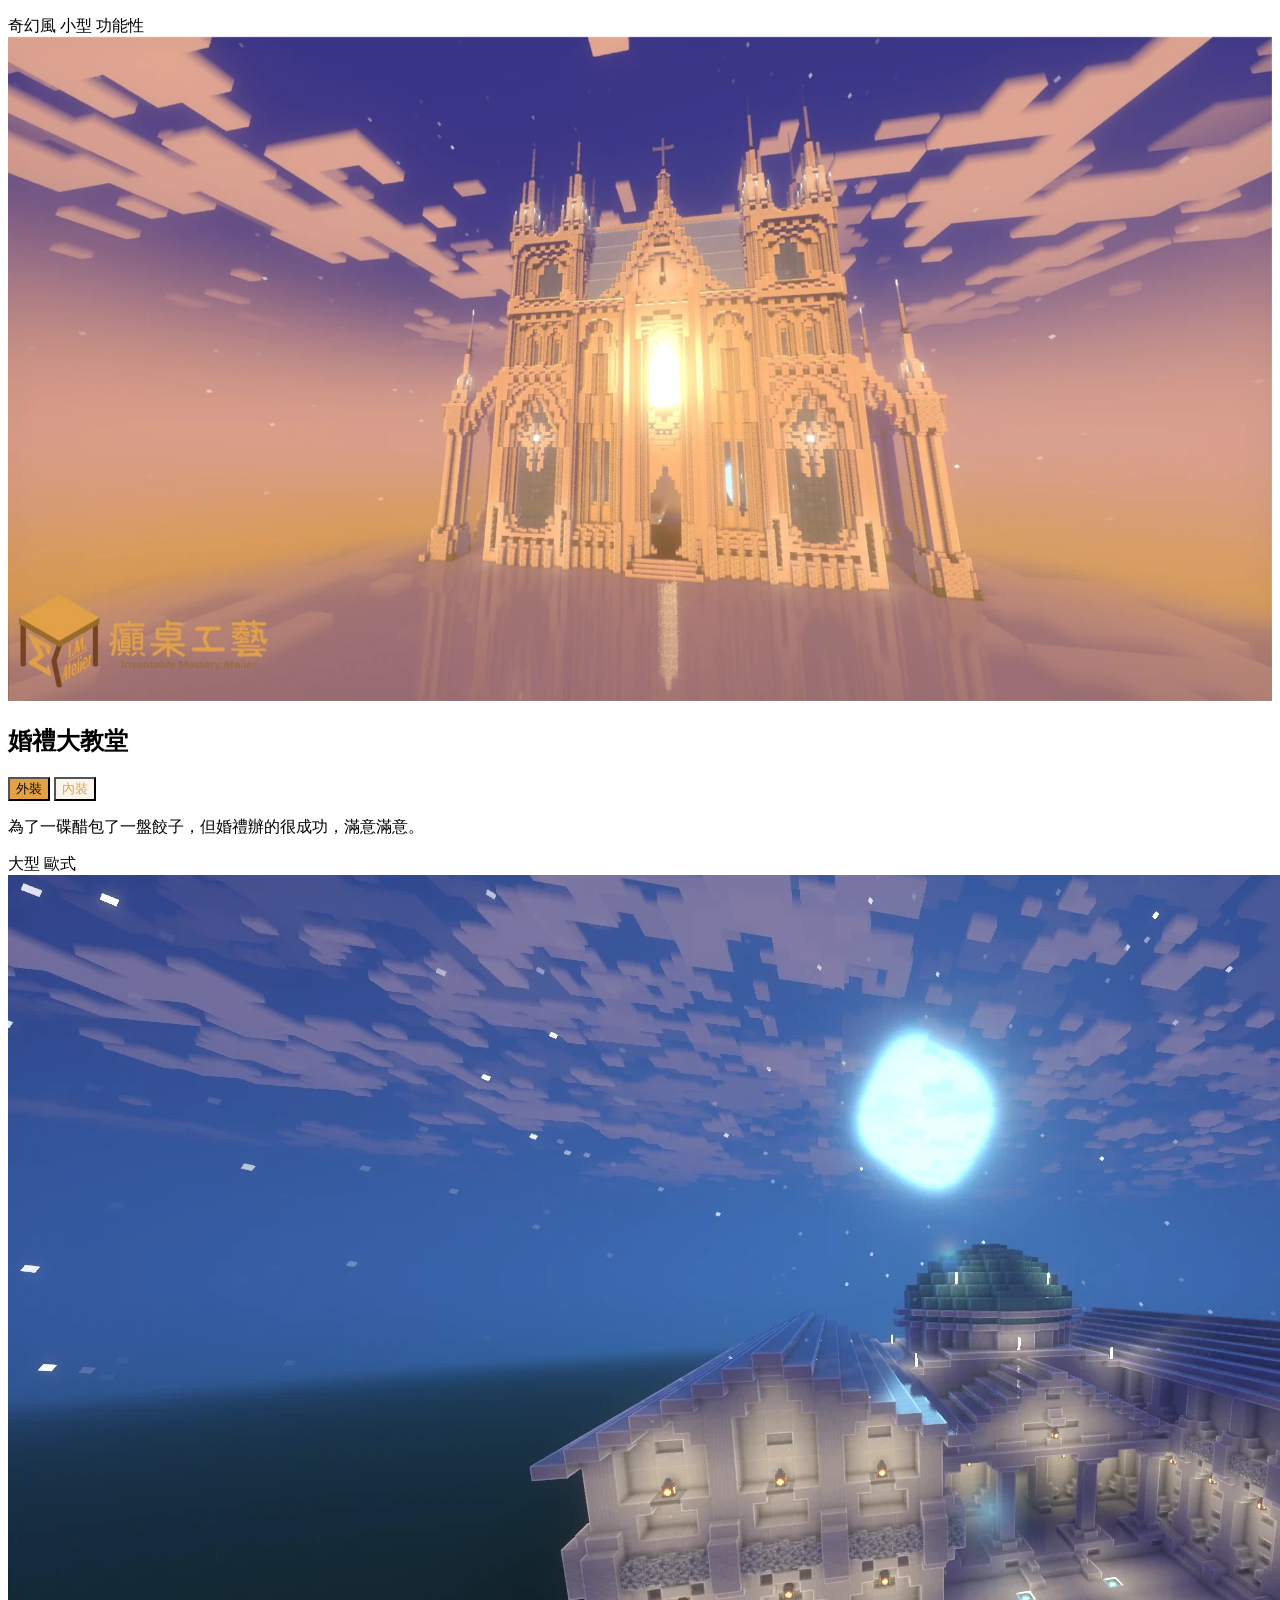
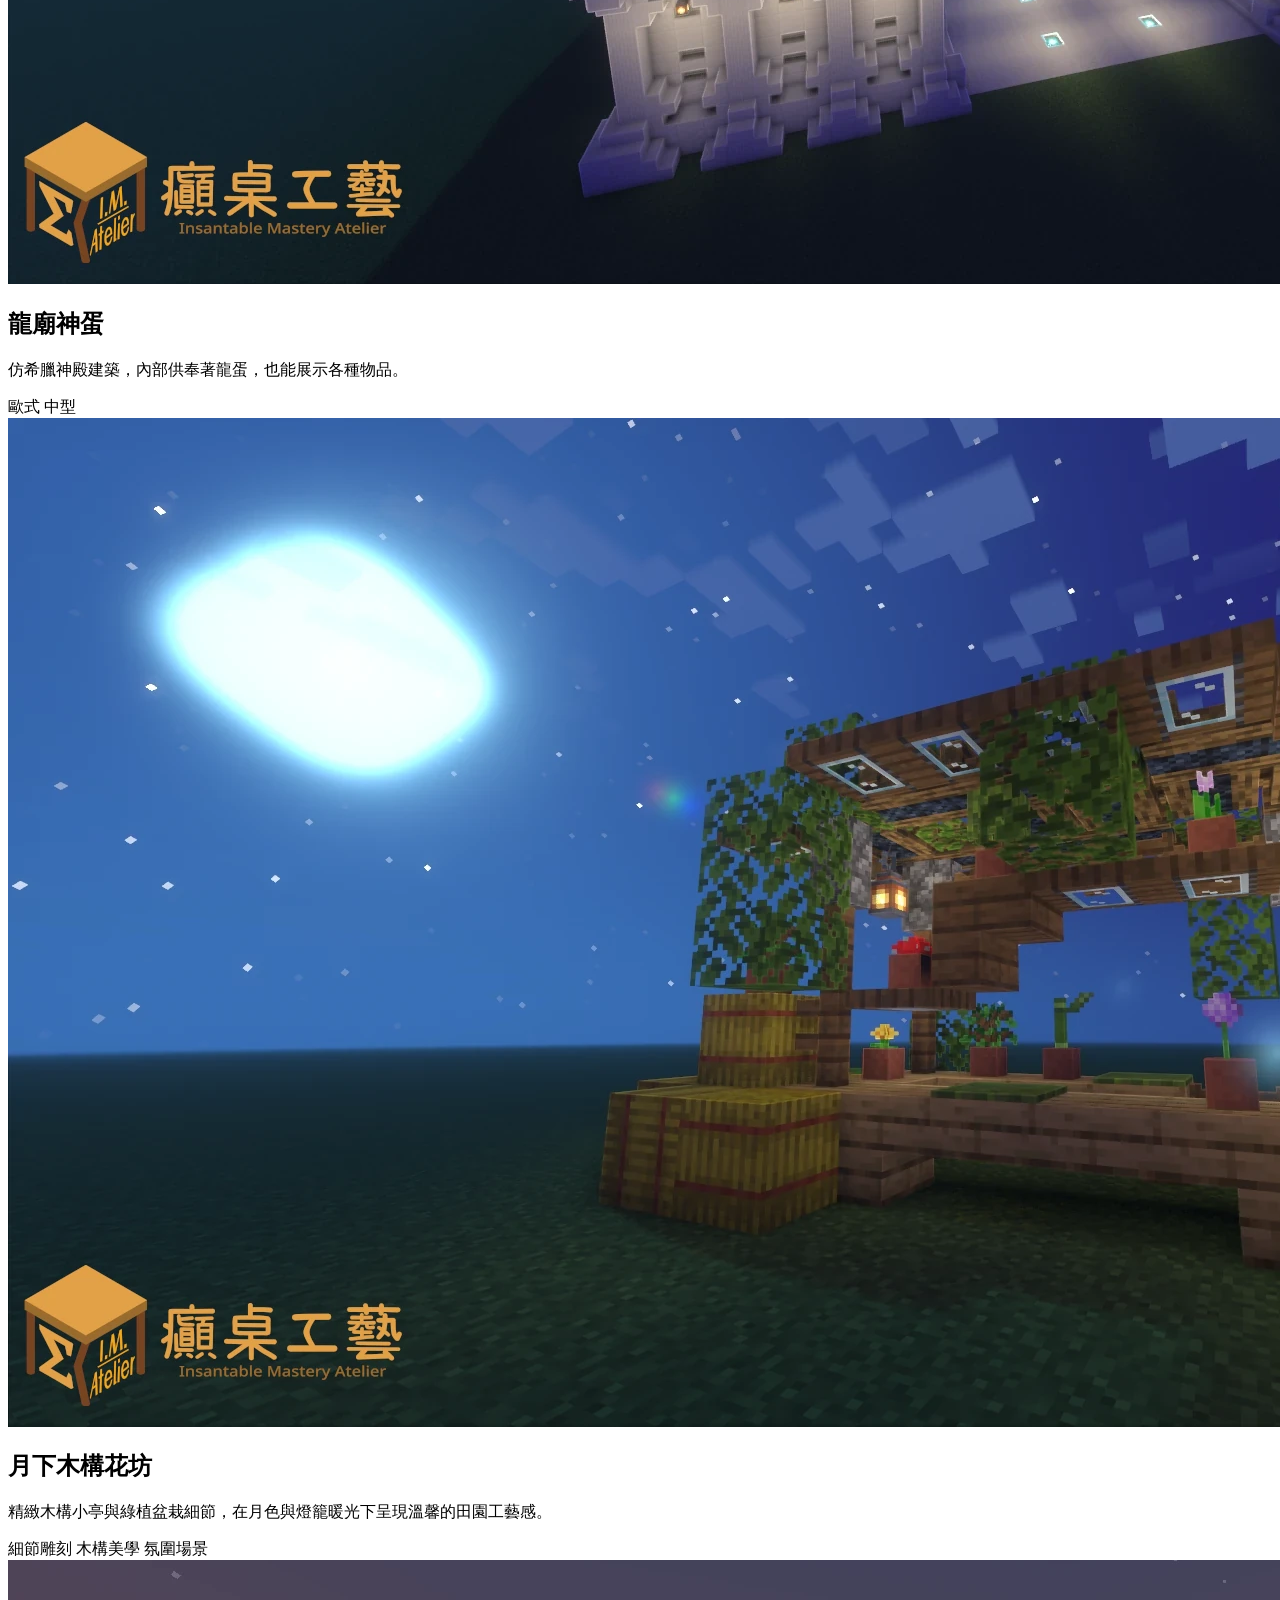
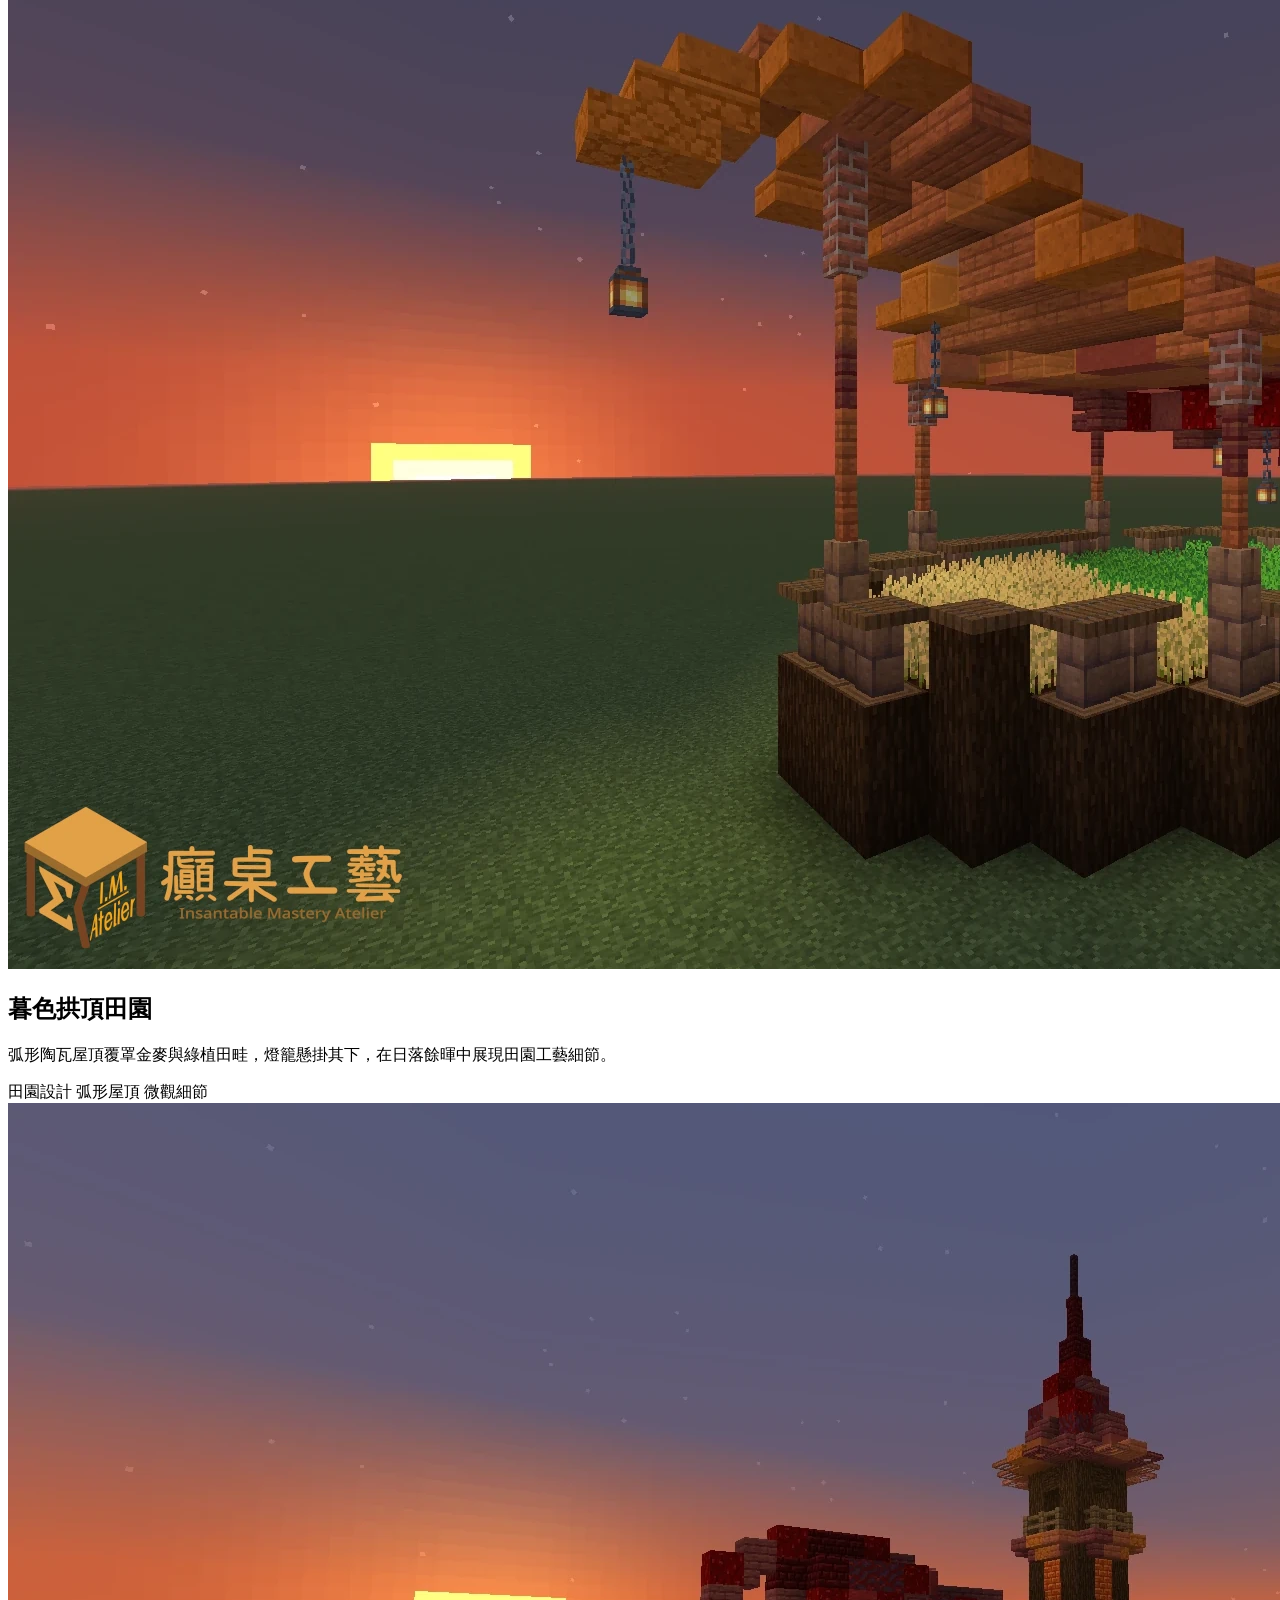
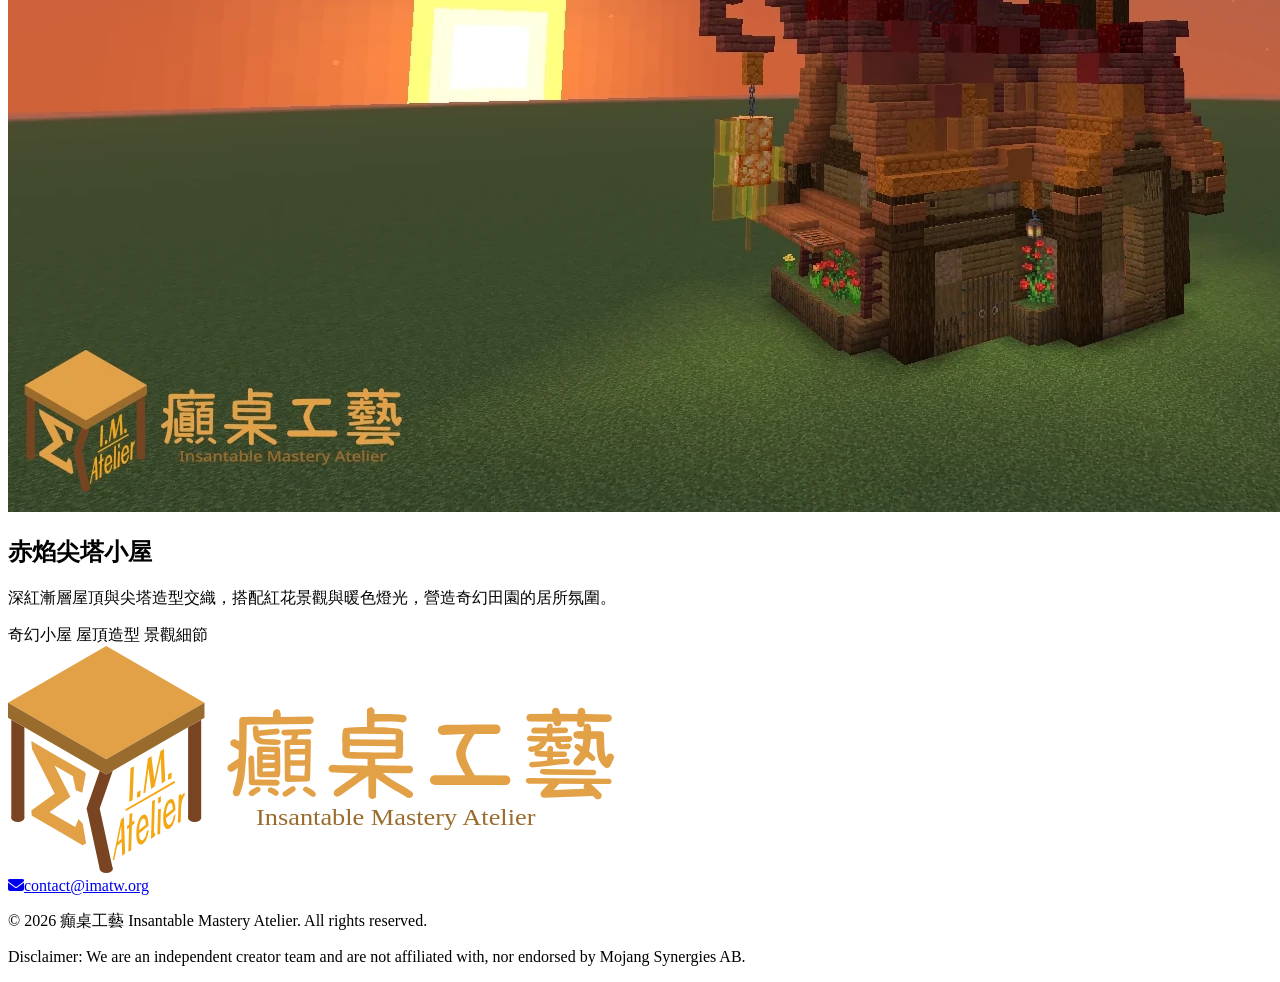
==== commit fe525d83: "update" ====
--- a/portfolio.html
+++ b/portfolio.html
@@ -115,89 +115,87 @@
 
             <!-- Build 1 -->
             <article class="bg-slate-900 rounded-lg overflow-hidden card-lift shadow-neon-emerald border border-slate-800">
-              <button type="button" class="lightbox-trigger aspect-video overflow-hidden w-full cursor-zoom-in block relative group" data-lightbox-src="assets/imgs/Builds/Build1.webp" data-lightbox-alt="浮空紫晶遺跡">
+              <button type="button" class="lightbox-trigger overflow-hidden w-full cursor-zoom-in block relative group bg-slate-950" data-lightbox-src="assets/imgs/Builds/Build1.webp" data-lightbox-alt="水晶之星">
                 <img src="assets/imgs/Builds/Build1.webp"
-                     alt="浮空紫晶遺跡"
-                     loading="lazy"
-                     class="w-full h-full object-cover group-hover:scale-105 transition-transform duration-500 pointer-events-none">
-                <span class="lightbox-hint"><i class="fa-solid fa-magnifying-glass-plus"></i></span>
-              </button>
-              <div class="p-6">
-                <h2 class="text-xl font-bold text-slate-100 mb-2">浮空紫晶遺跡</h2>
-                <p class="text-slate-400 text-sm leading-relaxed">
-                  懸浮於暮色霧靄中的鑽石形遺跡，紫晶與鎖鏈燈籠交織，營造出夢幻奇幻的氣氛。
-                </p>
-                <div class="flex flex-wrap gap-2 mt-4">
-                  <span class="text-xs bg-emerald-600/20 text-emerald-500 px-3 py-1 rounded-full">浮空結構</span>
-                  <span class="text-xs bg-emerald-600/20 text-emerald-500 px-3 py-1 rounded-full">氛圍光影</span>
-                  <span class="text-xs bg-emerald-600/20 text-emerald-500 px-3 py-1 rounded-full">奇幻美學</span>
+                     alt="水晶之星"
+                     loading="lazy"
+                     class="w-full h-auto block group-hover:scale-[1.02] transition-transform duration-500 pointer-events-none">
+                <span class="lightbox-hint"><i class="fa-solid fa-magnifying-glass-plus"></i></span>
+              </button>
+              <div class="p-6">
+                <h2 class="text-xl font-bold text-slate-100 mb-2">水晶之星</h2>
+                <p class="text-slate-400 text-sm leading-relaxed">
+                  強力的附魔台侵蝕了周遭的地面，地下的核心將地板從地面拔起，成為了一座神秘的空島。
+                </p>
+                <div class="flex flex-wrap gap-2 mt-4">
+                  <span class="text-xs bg-emerald-600/20 text-emerald-500 px-3 py-1 rounded-full">奇幻風</span>
+                  <span class="text-xs bg-emerald-600/20 text-emerald-500 px-3 py-1 rounded-full">小型</span>
+                  <span class="text-xs bg-emerald-600/20 text-emerald-500 px-3 py-1 rounded-full">功能性</span>
                 </div>
               </div>
             </article>
 
             <!-- Build 2：外裝 / 內裝 -->
             <article class="bg-slate-900 rounded-lg overflow-hidden card-lift shadow-neon-emerald border border-slate-800" data-build-view>
-              <button type="button" class="lightbox-trigger aspect-video overflow-hidden relative w-full cursor-zoom-in block group" data-lightbox-dynamic="true">
+              <button type="button" class="lightbox-trigger overflow-hidden relative w-full cursor-zoom-in block group bg-slate-950" data-lightbox-dynamic="true">
                 <img src="assets/imgs/Builds/Build2.webp"
-                     alt="哥德式大教堂 — 外裝"
+                     alt="婚禮大教堂 — 外裝"
                      loading="lazy"
                      data-view="exterior"
-                     class="build-view-img active absolute inset-0 w-full h-full object-cover pointer-events-none">
+                     class="build-view-img active w-full h-auto pointer-events-none">
                 <img src="assets/imgs/Builds/Build2Inside.webp"
-                     alt="哥德式大教堂 — 內裝"
+                     alt="婚禮大教堂 — 內裝"
                      loading="lazy"
                      data-view="interior"
-                     class="build-view-img absolute inset-0 w-full h-full object-cover pointer-events-none">
+                     class="build-view-img w-full h-auto pointer-events-none">
                 <span class="lightbox-hint"><i class="fa-solid fa-magnifying-glass-plus"></i></span>
               </button>
               <div class="p-6">
                 <div class="flex items-center justify-between gap-3 mb-3 flex-wrap">
-                  <h2 class="text-xl font-bold text-slate-100">哥德式大教堂</h2>
+                  <h2 class="text-xl font-bold text-slate-100">婚禮大教堂</h2>
                   <div class="flex gap-2">
                     <button type="button" class="build-view-btn active text-xs px-3 py-1 rounded-full font-semibold" data-view="exterior">外裝</button>
                     <button type="button" class="build-view-btn text-xs px-3 py-1 rounded-full font-semibold" data-view="interior">內裝</button>
                   </div>
                 </div>
                 <p class="text-slate-400 text-sm leading-relaxed">
-                  對稱哥德式立面與水面倒影交織的外裝，搭配水晶穹頂、藍毯中廊與精緻祭壇的內裝細節。
-                </p>
-                <div class="flex flex-wrap gap-2 mt-4">
-                  <span class="text-xs bg-amber-600/20 text-amber-500 px-3 py-1 rounded-full">哥德建築</span>
-                  <span class="text-xs bg-amber-600/20 text-amber-500 px-3 py-1 rounded-full">外裝／內裝</span>
-                  <span class="text-xs bg-amber-600/20 text-amber-500 px-3 py-1 rounded-full">光影設計</span>
+                  為了一碟醋包了一盤餃子，但婚禮辦的很成功，滿意滿意。
+                </p>
+                <div class="flex flex-wrap gap-2 mt-4">
+                  <span class="text-xs bg-amber-600/20 text-amber-500 px-3 py-1 rounded-full">大型</span>
+                  <span class="text-xs bg-amber-600/20 text-amber-500 px-3 py-1 rounded-full">歐式</span>
                 </div>
               </div>
             </article>
 
             <!-- Build 3 -->
             <article class="bg-slate-900 rounded-lg overflow-hidden card-lift shadow-neon-emerald border border-slate-800">
-              <button type="button" class="lightbox-trigger aspect-video overflow-hidden w-full cursor-zoom-in block relative group" data-lightbox-src="assets/imgs/Builds/Build3.webp" data-lightbox-alt="古典圓頂宮殿">
+              <button type="button" class="lightbox-trigger overflow-hidden w-full cursor-zoom-in block relative group bg-slate-950" data-lightbox-src="assets/imgs/Builds/Build3.webp" data-lightbox-alt="龍廟神蛋">
                 <img src="assets/imgs/Builds/Build3.webp"
-                     alt="古典圓頂宮殿"
-                     loading="lazy"
-                     class="w-full h-full object-cover group-hover:scale-105 transition-transform duration-500 pointer-events-none">
-                <span class="lightbox-hint"><i class="fa-solid fa-magnifying-glass-plus"></i></span>
-              </button>
-              <div class="p-6">
-                <h2 class="text-xl font-bold text-slate-100 mb-2">古典圓頂宮殿</h2>
-                <p class="text-slate-400 text-sm leading-relaxed">
-                  夜色下的新古典主義建築，中央圓頂與柱廊對稱展開，展現華麗而穩重的宮殿氣勢。
-                </p>
-                <div class="flex flex-wrap gap-2 mt-4">
-                  <span class="text-xs bg-emerald-600/20 text-emerald-500 px-3 py-1 rounded-full">新古典</span>
-                  <span class="text-xs bg-emerald-600/20 text-emerald-500 px-3 py-1 rounded-full">大型建築</span>
-                  <span class="text-xs bg-emerald-600/20 text-emerald-500 px-3 py-1 rounded-full">對稱構圖</span>
+                     alt="龍廟神蛋"
+                     loading="lazy"
+                     class="w-full h-auto block group-hover:scale-[1.02] transition-transform duration-500 pointer-events-none">
+                <span class="lightbox-hint"><i class="fa-solid fa-magnifying-glass-plus"></i></span>
+              </button>
+              <div class="p-6">
+                <h2 class="text-xl font-bold text-slate-100 mb-2">龍廟神蛋</h2>
+                <p class="text-slate-400 text-sm leading-relaxed">
+                  仿希臘神殿建築，內部供奉著龍蛋，也能展示各種物品。
+                </p>
+                <div class="flex flex-wrap gap-2 mt-4">
+                  <span class="text-xs bg-emerald-600/20 text-emerald-500 px-3 py-1 rounded-full">歐式</span>
+                  <span class="text-xs bg-emerald-600/20 text-emerald-500 px-3 py-1 rounded-full">中型</span>
                 </div>
               </div>
             </article>
 
             <!-- Build 4 -->
             <article class="bg-slate-900 rounded-lg overflow-hidden card-lift shadow-neon-emerald border border-slate-800">
-              <button type="button" class="lightbox-trigger aspect-video overflow-hidden w-full cursor-zoom-in block relative group" data-lightbox-src="assets/imgs/Builds/Build4.webp" data-lightbox-alt="月下木構花坊">
+              <button type="button" class="lightbox-trigger overflow-hidden w-full cursor-zoom-in block relative group bg-slate-950" data-lightbox-src="assets/imgs/Builds/Build4.webp" data-lightbox-alt="月下木構花坊">
                 <img src="assets/imgs/Builds/Build4.webp"
                      alt="月下木構花坊"
                      loading="lazy"
-                     class="w-full h-full object-cover group-hover:scale-105 transition-transform duration-500 pointer-events-none">
+                     class="w-full h-auto block group-hover:scale-[1.02] transition-transform duration-500 pointer-events-none">
                 <span class="lightbox-hint"><i class="fa-solid fa-magnifying-glass-plus"></i></span>
               </button>
               <div class="p-6">
@@ -215,11 +213,11 @@
 
             <!-- Build 5 -->
             <article class="bg-slate-900 rounded-lg overflow-hidden card-lift shadow-neon-emerald border border-slate-800">
-              <button type="button" class="lightbox-trigger aspect-video overflow-hidden w-full cursor-zoom-in block relative group" data-lightbox-src="assets/imgs/Builds/Build5.webp" data-lightbox-alt="暮色拱頂田園">
+              <button type="button" class="lightbox-trigger overflow-hidden w-full cursor-zoom-in block relative group bg-slate-950" data-lightbox-src="assets/imgs/Builds/Build5.webp" data-lightbox-alt="暮色拱頂田園">
                 <img src="assets/imgs/Builds/Build5.webp"
                      alt="暮色拱頂田園"
                      loading="lazy"
-                     class="w-full h-full object-cover group-hover:scale-105 transition-transform duration-500 pointer-events-none">
+                     class="w-full h-auto block group-hover:scale-[1.02] transition-transform duration-500 pointer-events-none">
                 <span class="lightbox-hint"><i class="fa-solid fa-magnifying-glass-plus"></i></span>
               </button>
               <div class="p-6">
@@ -237,11 +235,11 @@
 
             <!-- Build 6 -->
             <article class="bg-slate-900 rounded-lg overflow-hidden card-lift shadow-neon-emerald border border-slate-800">
-              <button type="button" class="lightbox-trigger aspect-video overflow-hidden w-full cursor-zoom-in block relative group" data-lightbox-src="assets/imgs/Builds/Build6.webp" data-lightbox-alt="赤焰尖塔小屋">
+              <button type="button" class="lightbox-trigger overflow-hidden w-full cursor-zoom-in block relative group bg-slate-950" data-lightbox-src="assets/imgs/Builds/Build6.webp" data-lightbox-alt="赤焰尖塔小屋">
                 <img src="assets/imgs/Builds/Build6.webp"
                      alt="赤焰尖塔小屋"
                      loading="lazy"
-                     class="w-full h-full object-cover group-hover:scale-105 transition-transform duration-500 pointer-events-none">
+                     class="w-full h-auto block group-hover:scale-[1.02] transition-transform duration-500 pointer-events-none">
                 <span class="lightbox-hint"><i class="fa-solid fa-magnifying-glass-plus"></i></span>
               </button>
               <div class="p-6">
@@ -264,22 +262,24 @@
           <div class="grid md:grid-cols-2 gap-8">
 
             <article class="bg-slate-900 rounded-lg overflow-hidden card-lift shadow-neon-emerald border border-slate-800 md:col-span-2 max-w-3xl mx-auto w-full">
-              <button type="button" class="lightbox-trigger aspect-video overflow-hidden w-full cursor-zoom-in block relative group" data-lightbox-src="assets/imgs/Datapack/VillagerRun.webp" data-lightbox-alt="Villager Run — 速通精靈">
+              <button type="button" class="lightbox-trigger overflow-hidden w-full cursor-zoom-in block relative group bg-slate-950" data-lightbox-src="assets/imgs/Datapack/VillagerRun.webp" data-lightbox-alt="VillagerAdvancementSpeedrun — 村民成就速通">
                 <img src="assets/imgs/Datapack/VillagerRun.webp"
-                     alt="Villager Run — 速通精靈"
-                     loading="lazy"
-                     class="w-full h-full object-cover group-hover:scale-105 transition-transform duration-500 pointer-events-none">
-                <span class="lightbox-hint"><i class="fa-solid fa-magnifying-glass-plus"></i></span>
-              </button>
-              <div class="p-6">
-                <h2 class="text-xl font-bold text-slate-100 mb-2">Villager Run · 速通精靈</h2>
+                     alt="VillagerAdvancementSpeedrun — 村民成就速通"
+                     loading="lazy"
+                     class="w-full h-auto block group-hover:scale-[1.02] transition-transform duration-500 pointer-events-none">
+                <span class="lightbox-hint"><i class="fa-solid fa-magnifying-glass-plus"></i></span>
+              </button>
+              <div class="p-6">
+                <h2 class="text-xl font-bold text-slate-100 mb-2">村民成就速通 · VillagerAdvancementSpeedrun</h2>
                 <p class="text-slate-400 text-sm leading-relaxed mb-4">
-                  村民速通挑戰資料包：即時計時、目標追蹤與關卡流程整合，把村莊跑酷打造成可量化的競技體驗。
+                  速通途中完成任務，就能跟跟著你的速通精靈用進度結晶換盲盒，開出珍珠、烈焰桿、工具防具等道具，一路從主世界衝到黃金加冕通關。
                 </p>
                 <div class="flex flex-wrap gap-2">
                   <span class="text-xs bg-emerald-600/20 text-emerald-500 px-3 py-1 rounded-full">速通計時</span>
-                  <span class="text-xs bg-emerald-600/20 text-emerald-500 px-3 py-1 rounded-full">資料包機制</span>
-                  <span class="text-xs bg-emerald-600/20 text-emerald-500 px-3 py-1 rounded-full">HUD 整合</span>
+                  <span class="text-xs bg-emerald-600/20 text-emerald-500 px-3 py-1 rounded-full">任務進度</span>
+                  <span class="text-xs bg-emerald-600/20 text-emerald-500 px-3 py-1 rounded-full">盲盒交易</span>
+                  <span class="text-xs bg-emerald-600/20 text-emerald-500 px-3 py-1 rounded-full">跟隨精靈</span>
+                  <span class="text-xs bg-emerald-600/20 text-emerald-500 px-3 py-1 rounded-full">多人各自進度</span>
                 </div>
               </div>
             </article>
--- a/style.css
+++ b/style.css
@@ -209,16 +209,32 @@
 /* ── Process Steps ── */
 .process-step {
   position: relative;
+  display: flex;
+  align-items: center;
+}
+
+.process-box {
+  display: flex;
+  align-items: center;
+  justify-content: center;
+  min-width: 7.5rem;
+  min-height: 3.25rem;
+  padding: 0.65rem 0.9rem;
+  border-radius: 0.5rem;
+  font-size: 0.8rem;
+  font-weight: 600;
+  text-align: center;
+  line-height: 1.3;
 }
 
 .process-step:not(:last-child)::after {
   content: '➔';
   position: absolute;
-  right: -1.25rem;
+  right: -1.15rem;
   top: 50%;
   transform: translateY(-50%);
   color: var(--accent);
-  font-size: 1rem;
+  font-size: 0.95rem;
 }
 
 @media (max-width: 768px) {
@@ -330,11 +346,13 @@
 }
 
 .build-view-img {
-  display: none;
+  display: none !important;
 }
 
 .build-view-img.active {
-  display: block;
+  display: block !important;
+  width: 100%;
+  height: auto;
   animation: fadeIn 0.35s ease forwards;
 }
 
@@ -361,6 +379,7 @@
   opacity: 0;
   transition: opacity 0.25s ease;
   pointer-events: none;
+  z-index: 3;
 }
 
 .lightbox-trigger:hover .lightbox-hint,
